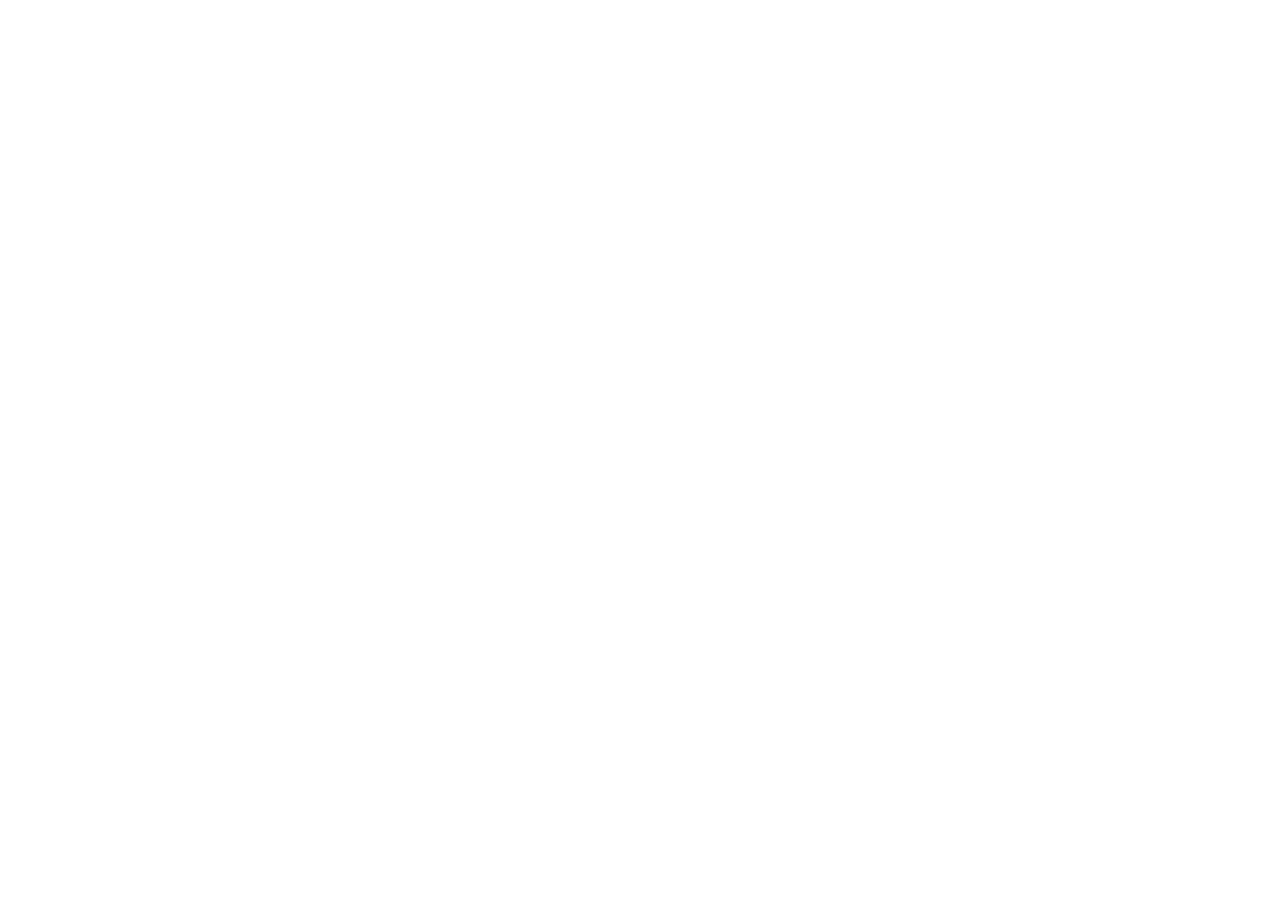
==== confarmation.html @ d4cefded "get" ====
<!DOCTYPE html>
<html lang="en">
  <head>
    <meta charset="UTF-8" />
    <meta name="viewport" content="width=device-width, initial-scale=1.0" />
    <title>Confarmation</title>
    <link rel="stylesheet" href="./css/bootstrap.min.css" />
    <link rel="stylesheet" href="./css/confarmation.css" />
    <link rel="icon" type="image/x-icon" href="./images/favicon-32x32.png" />
  </head>
  <body>
    <section>
      <div class="d-flex justify-content-center aling-item-center">
        <div class="confarm">
          <img src="" alt="" />
        </div>
      </div>
    </section>
    <script href="./js/bootstrap.min.js"></script>
    <script src="https://cdn.jsdelivr.net/npm/bootstrap@5.3.2/dist/js/bootstrap.bundle.min.js"></script>
  </body>
</html>
---- css/confarmation.css ----
*{
  padding: 0;
  margin: 0;
  box-sizing: border-box;
}
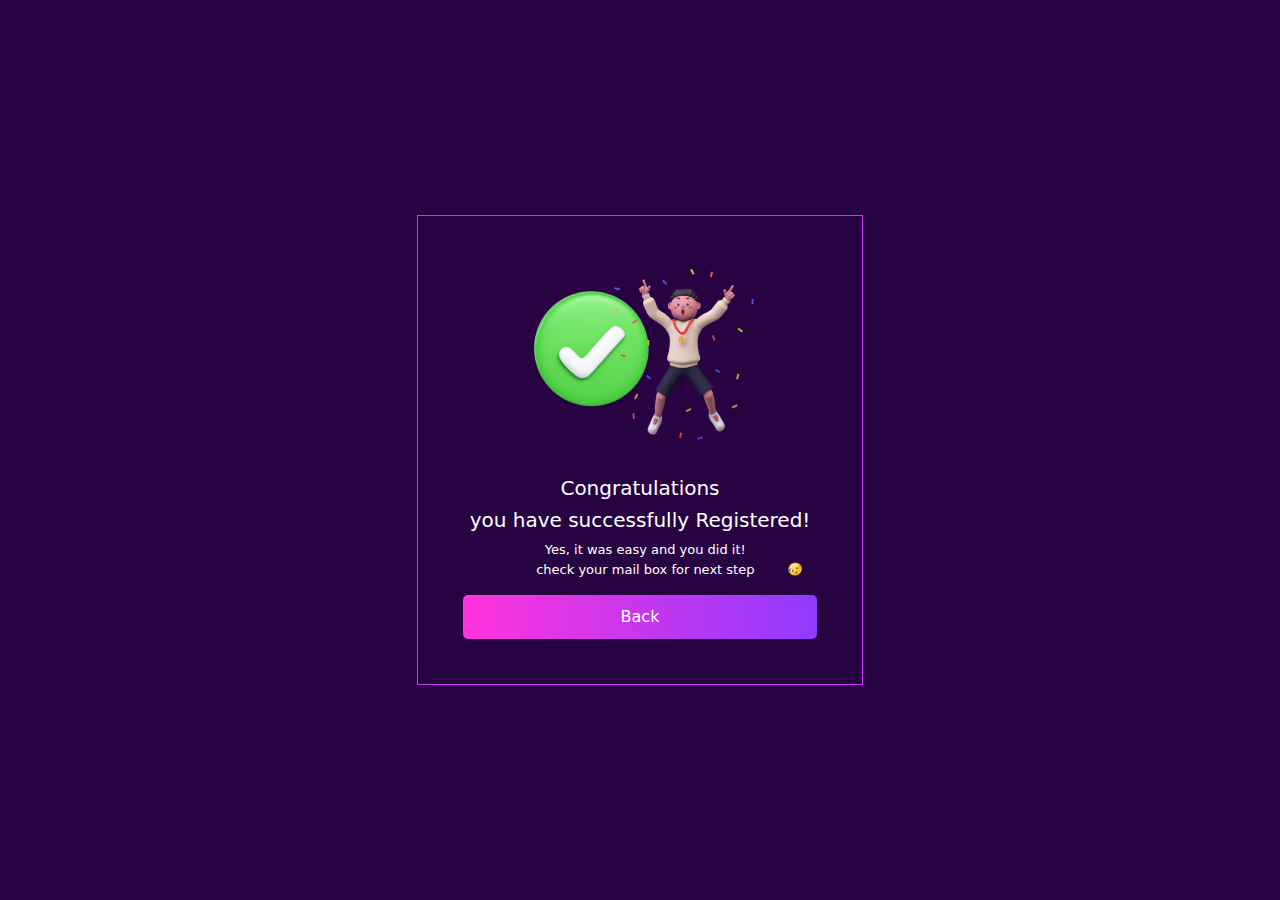
==== commit 4b046616: "get" ====
--- a/confarmation.html
+++ b/confarmation.html
@@ -10,9 +10,47 @@
   </head>
   <body>
     <section>
-      <div class="d-flex justify-content-center aling-item-center">
-        <div class="confarm">
-          <img src="" alt="" />
+      <div class="d-flex justify-content-center confarm-div container">
+        <div class="confarm text-white">
+          <div class="d-flex success">
+            <div class="check">
+              <img
+                src="./images/successfully-done-5108472-4288033 1.png"
+                alt=""
+                width="100%"
+              />
+            </div>
+            <div class="man">
+              <img
+                src="./images/successful-man-3025713-2526911 1.png"
+                alt=""
+                width="100%"
+              />
+            </div>
+          </div>
+          <div class="con">
+            <div class="you">
+              <h5>Congratulations</h5>
+              <h5 class="mt-0">you have successfully Registered!</h5>
+            </div>
+            <div class="d-flex ms-lg-5">
+              <div class="ms-lg-3 yes">
+                <p>
+                  Yes, it was easy and you did it! check your mail box for next
+                  step
+                </p>
+              </div>
+              <div class="wo mt-3">
+                <img
+                  src="./images/1531010992wink-emoji-woman-png 1.png"
+                  alt=""
+                />
+              </div>
+            </div>
+          </div>
+          <a href="register.html">
+            <button class="btn1 w-100">Back</button>
+          </a>
         </div>
       </div>
     </section>
--- a/css/confarmation.css
+++ b/css/confarmation.css
@@ -2,4 +2,103 @@
   padding: 0;
   margin: 0;
   box-sizing: border-box;
+}
+
+section{
+  background-color: rgb(40, 3, 66);
+  height: 100dvh;
+  display: flex;
+}
+
+.confarm-div{
+  align-items: center;
+}
+
+.confarm{
+  border: 1px solid #D434FE;
+  padding: 45px;
+  width: 40%;
+}
+
+.success{
+  justify-content: center;
+  gap: 0!important;
+}
+
+.confarm h5{
+  font-size: 20px;
+  margin-top: 30px;
+}
+
+.confarm p{
+  width: 56%;
+  font-size: 13px;
+}
+
+.man{
+  margin-left: -90px;
+}
+
+.con{
+  text-align: center;
+}
+
+.wo {
+  margin-left: -53%;
+}
+
+.btn1 {
+  border: 0;
+  padding: 10px 30px;
+  color: white;
+  border-radius: 5px;
+  background-image: linear-gradient(to right, #fe34dc, #903aff);
+}
+
+@media(max-width:768px){
+
+  .confarm{
+    padding: 20px;
+  }
+  .confarm h5{
+    width: 100%;
+  }
+
+  .confarm p{
+    margin-top: 10px;
+  }
+
+  .wo{
+    margin-left: -65%;
+    margin-top: 26px!important;
+  }
+}
+
+@media(max-width:500px) {
+
+  section{
+    height: 100dvh;
+    overflow: hidden;
+  }
+
+  .confarm-div{
+    display: block!important;
+    width: 100%;
+    margin-top: 10%;
+  }
+
+  .confarm{
+    width: 100%;
+  }
+
+  .confarm h5{
+    font-size: 18px;
+  }
+
+  .yes{
+    margin-left: 20px;
+  }
+
+
+
 }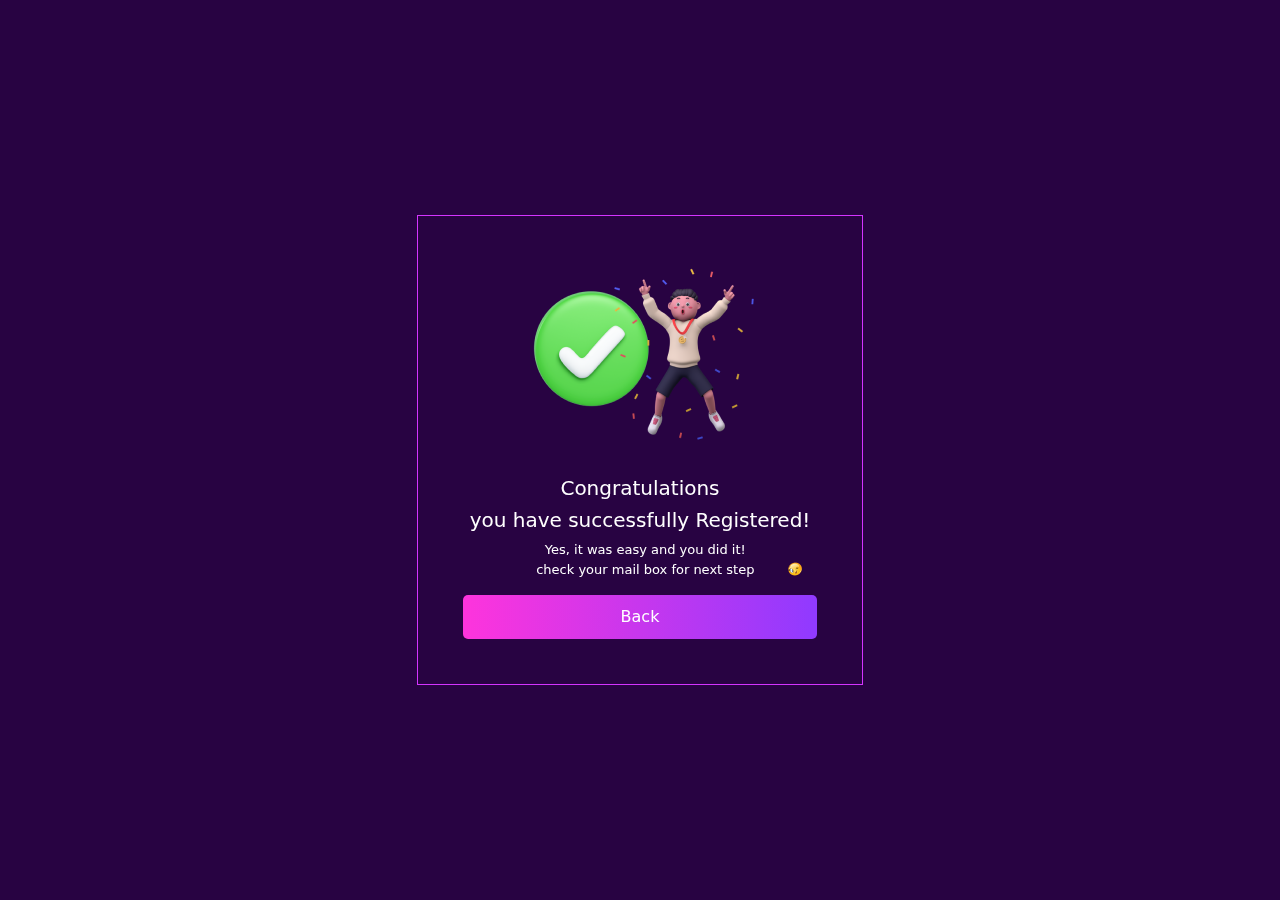
==== commit eddf45c4: "get" ====
--- a/confarmation.html
+++ b/confarmation.html
@@ -7,10 +7,15 @@
     <link rel="stylesheet" href="./css/bootstrap.min.css" />
     <link rel="stylesheet" href="./css/confarmation.css" />
     <link rel="icon" type="image/x-icon" href="./images/favicon-32x32.png" />
+    <link rel="stylesheet" href="https://unpkg.com/aos@next/dist/aos.css" />
   </head>
   <body>
     <section>
-      <div class="d-flex justify-content-center confarm-div container">
+      <div
+        class="d-flex justify-content-center confarm-div container"
+        data-aos="fade-up"
+        data-aos-duration="2000"
+      >
         <div class="confarm text-white">
           <div class="d-flex success">
             <div class="check">
@@ -48,7 +53,7 @@
               </div>
             </div>
           </div>
-          <a href="register.html">
+          <a href="/register.html">
             <button class="btn1 w-100">Back</button>
           </a>
         </div>
@@ -56,5 +61,9 @@
     </section>
     <script href="./js/bootstrap.min.js"></script>
     <script src="https://cdn.jsdelivr.net/npm/bootstrap@5.3.2/dist/js/bootstrap.bundle.min.js"></script>
+    <script src="https://unpkg.com/aos@next/dist/aos.js"></script>
+    <script>
+      AOS.init();
+    </script>
   </body>
 </html>
